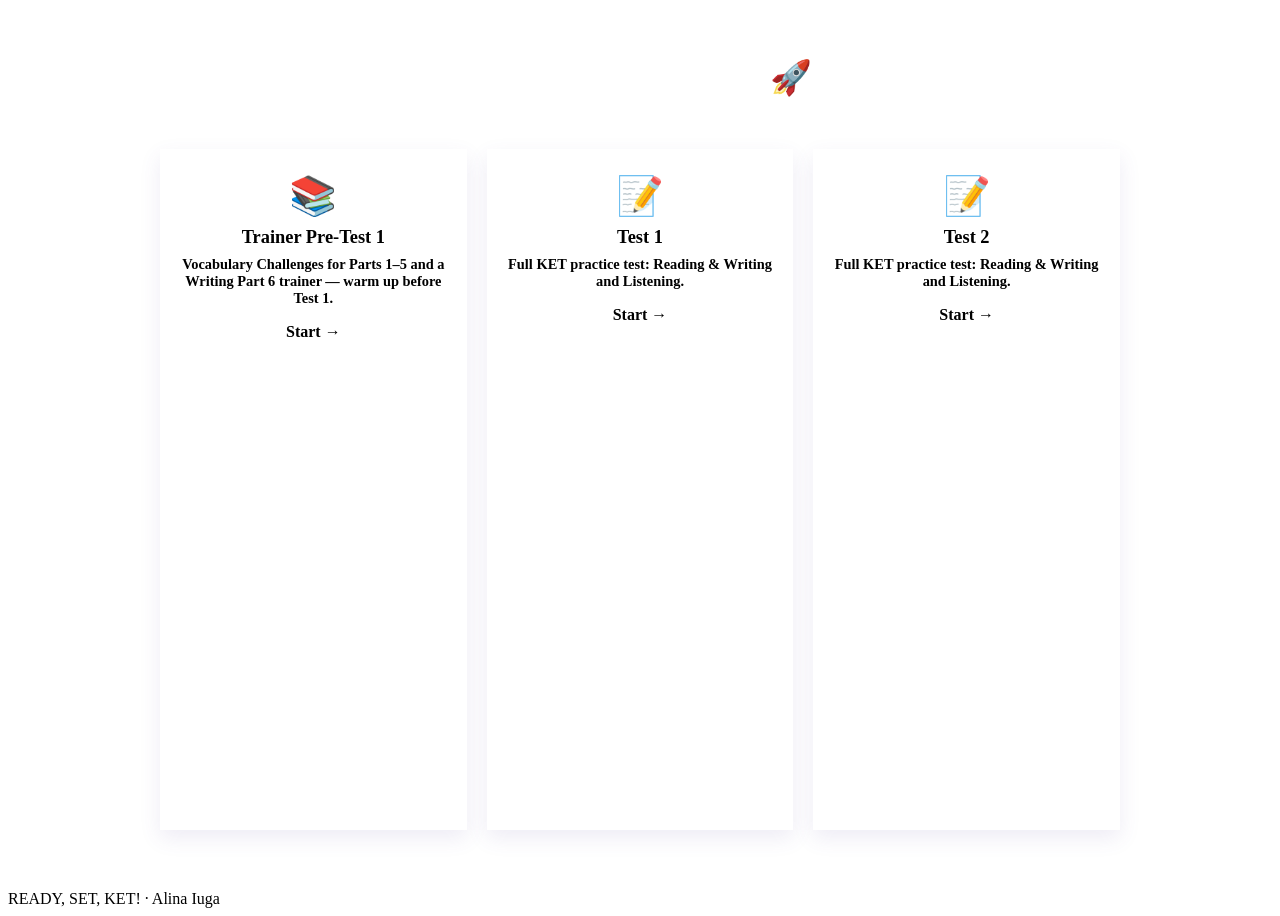
==== PAGINAS/index.html @ 90163485 "udate" ====
<!DOCTYPE html>
<html lang="en">
<head>
<meta charset="UTF-8">
<meta name="viewport" content="width=device-width, initial-scale=1.0">
<title>READY, SET, KET! — Home</title>
<link rel="stylesheet" href="ESTILOS/style-pretest.css">
<style>
  body{display:flex;flex-direction:column;min-height:100vh;}
  .hero{background:linear-gradient(120deg,var(--purple),var(--pink));color:#fff;text-align:center;padding:50px 20px 60px;}
  .hero h1{font-size:2.1rem;margin:0 0 6px;}
  .hero p{margin:0;font-weight:600;opacity:0.95;}
  .cards{max-width:960px;margin:-32px auto 60px;padding:0 20px;display:grid;grid-template-columns:repeat(3,1fr);gap:20px;flex:1;}
  @media (max-width:760px){.cards{grid-template-columns:1fr;}}
  .card{background:var(--card);border:1px solid var(--border);border-radius:var(--radius);padding:24px 20px;text-align:center;box-shadow:0 8px 20px rgba(90,70,160,0.10);text-decoration:none;color:var(--ink);transition:.15s;display:flex;flex-direction:column;gap:8px;}
  .card:hover{transform:translateY(-4px);box-shadow:0 12px 26px rgba(90,70,160,0.16);}
  .card .icon{font-size:2.4rem;}
  .card h2{margin:0;font-size:1.15rem;}
  .card p{margin:0;color:var(--ink-soft);font-size:0.9rem;font-weight:600;}
  .card .go{margin-top:8px;font-weight:800;color:var(--purple);}
  .card.pretest{border-top:5px solid var(--yellow);}
  .card.t1{border-top:5px solid var(--mint);}
  .card.t2{border-top:5px solid var(--pink);}
</style>
</head>
<body>

<div class="hero">
  <h1>READY, SET, KET! 🚀</h1>
  <p>Choose where you want to practise today</p>
</div>

<div class="cards">
  <a class="card pretest" href="PAGINAS/pretest1.html">
    <div class="icon">📚</div>
    <h2>Trainer Pre-Test 1</h2>
    <p>Vocabulary Challenges for Parts 1–5 and a Writing Part 6 trainer — warm up before Test 1.</p>
    <span class="go">Start →</span>
  </a>
  <a class="card t1" href="PAGINAS/test1.html">
    <div class="icon">📝</div>
    <h2>Test 1</h2>
    <p>Full KET practice test: Reading &amp; Writing and Listening.</p>
    <span class="go">Start →</span>
  </a>
  <a class="card t2" href="PAGINAS/test2.html">
    <div class="icon">📝</div>
    <h2>Test 2</h2>
    <p>Full KET practice test: Reading &amp; Writing and Listening.</p>
    <span class="go">Start →</span>
  </a>
</div>

<footer>READY, SET, KET! · Alina Iuga</footer>

</body>
</html>
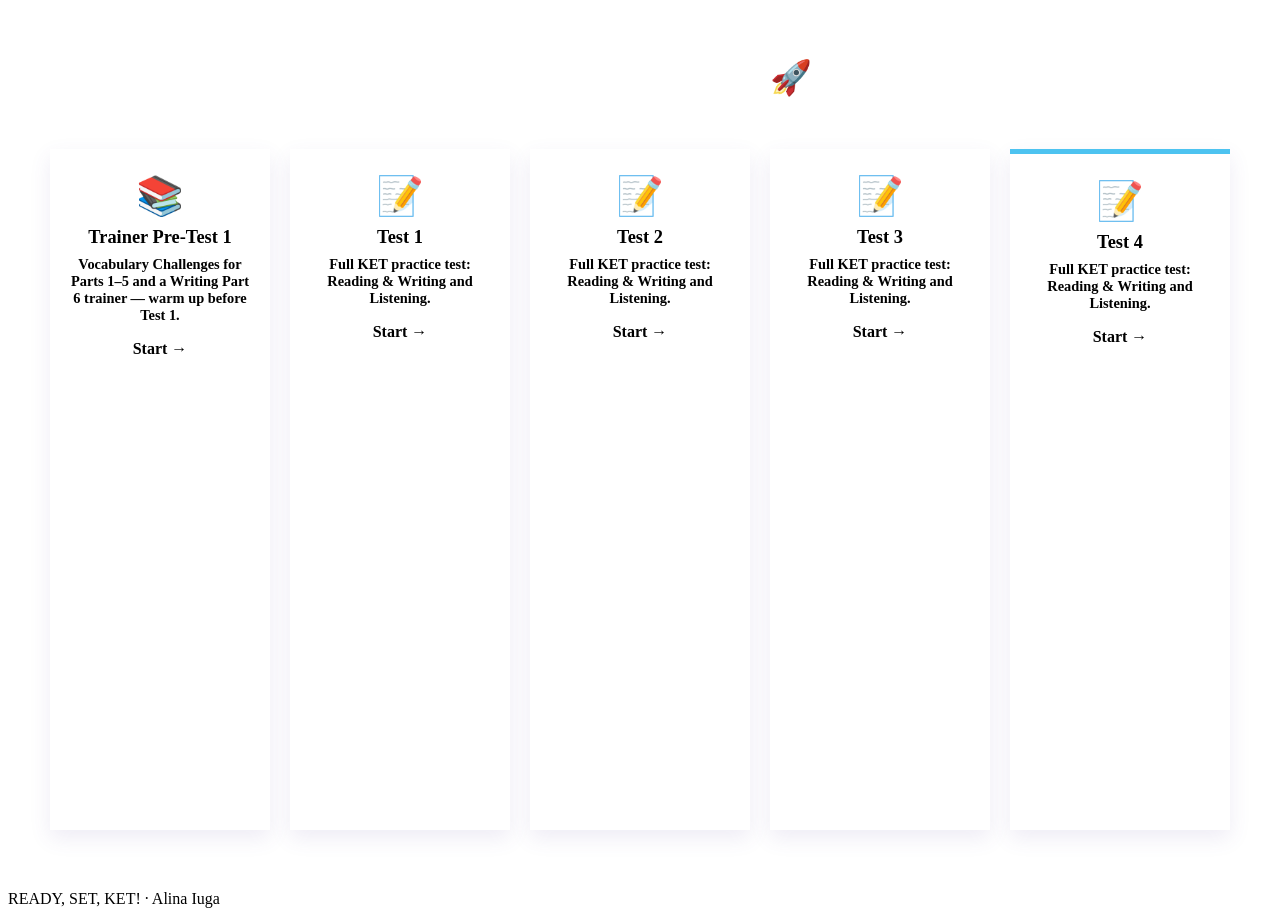
==== commit bcf01330: "update" ====
--- a/PAGINAS/index.html
+++ b/PAGINAS/index.html
@@ -10,8 +10,10 @@
   .hero{background:linear-gradient(120deg,var(--purple),var(--pink));color:#fff;text-align:center;padding:50px 20px 60px;}
   .hero h1{font-size:2.1rem;margin:0 0 6px;}
   .hero p{margin:0;font-weight:600;opacity:0.95;}
-  .cards{max-width:960px;margin:-32px auto 60px;padding:0 20px;display:grid;grid-template-columns:repeat(3,1fr);gap:20px;flex:1;}
-  @media (max-width:760px){.cards{grid-template-columns:1fr;}}
+  .cards{max-width:1180px;margin:-32px auto 60px;padding:0 20px;display:grid;grid-template-columns:repeat(5,1fr);gap:20px;flex:1;}
+  @media (max-width:1000px){.cards{grid-template-columns:repeat(3,1fr);}}
+  @media (max-width:640px){.cards{grid-template-columns:repeat(2,1fr);}}
+  @media (max-width:420px){.cards{grid-template-columns:1fr;}}
   .card{background:var(--card);border:1px solid var(--border);border-radius:var(--radius);padding:24px 20px;text-align:center;box-shadow:0 8px 20px rgba(90,70,160,0.10);text-decoration:none;color:var(--ink);transition:.15s;display:flex;flex-direction:column;gap:8px;}
   .card:hover{transform:translateY(-4px);box-shadow:0 12px 26px rgba(90,70,160,0.16);}
   .card .icon{font-size:2.4rem;}
@@ -21,6 +23,8 @@
   .card.pretest{border-top:5px solid var(--yellow);}
   .card.t1{border-top:5px solid var(--mint);}
   .card.t2{border-top:5px solid var(--pink);}
+  .card.t3{border-top:5px solid var(--purple);}
+  .card.t4{border-top:5px solid #4DC3F0;}
 </style>
 </head>
 <body>
@@ -49,6 +53,18 @@
     <p>Full KET practice test: Reading &amp; Writing and Listening.</p>
     <span class="go">Start →</span>
   </a>
+  <a class="card t3" href="PAGINAS/test3.html">
+    <div class="icon">📝</div>
+    <h2>Test 3</h2>
+    <p>Full KET practice test: Reading &amp; Writing and Listening.</p>
+    <span class="go">Start →</span>
+  </a>
+  <a class="card t4" href="PAGINAS/test4.html">
+    <div class="icon">📝</div>
+    <h2>Test 4</h2>
+    <p>Full KET practice test: Reading &amp; Writing and Listening.</p>
+    <span class="go">Start →</span>
+  </a>
 </div>
 
 <footer>READY, SET, KET! · Alina Iuga</footer>
